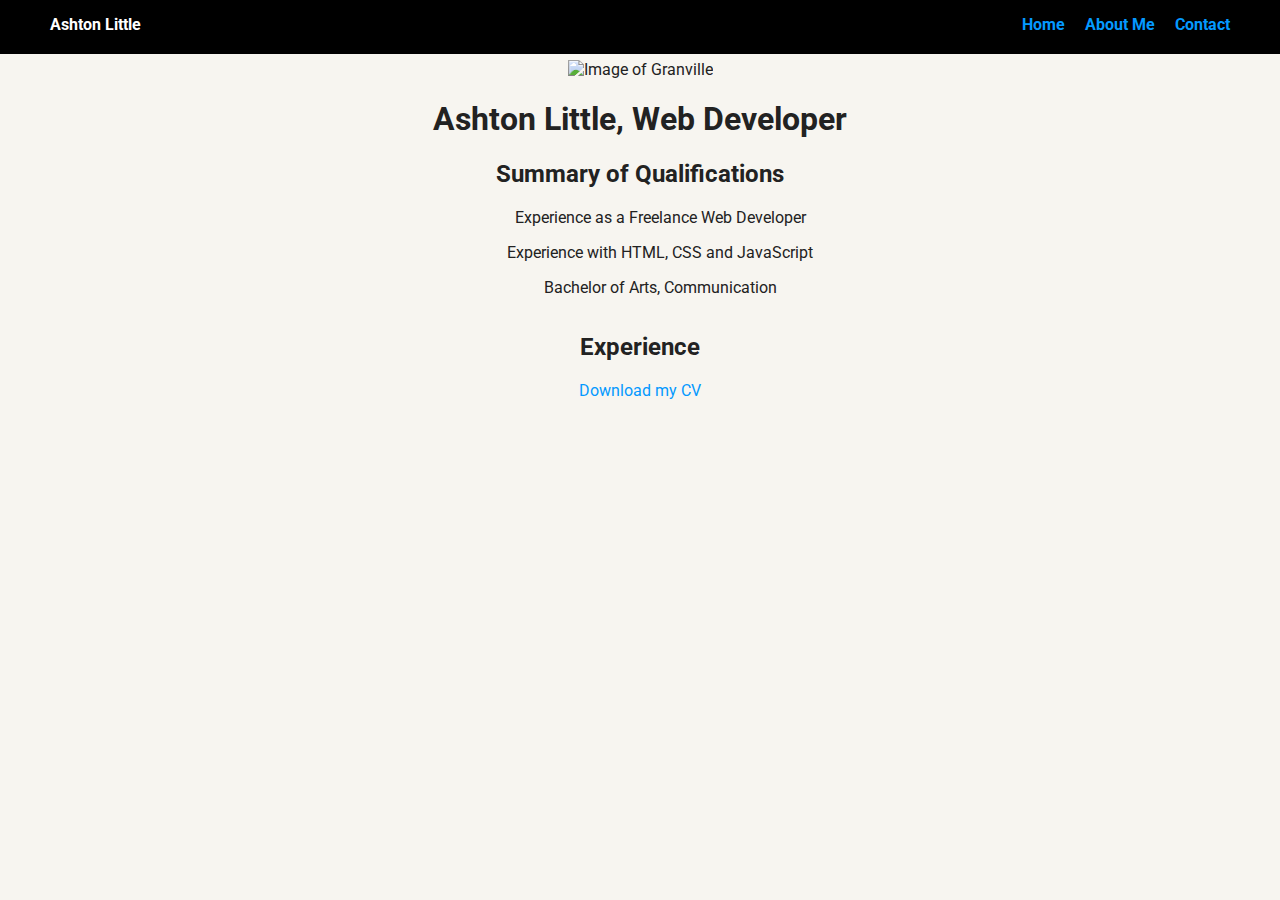
==== about.html @ 35fb8321 "saving changes" ====
<!doctype html>

<html lang="en">

<head>
  <meta charset="utf-8">
  <title>Ashton Little's Profile</title>
  <meta name="viewport" content="width=device-width, initial-scale=1.0">
  <link rel="stylesheet" type="text/css" href="styles.css">
  <link href="https://fonts.googleapis.com/css?family=Muli%7CRoboto:400,300,500,700,900" rel="stylesheet">
</head>

  <body>

  <div class="main-nav">
    <ul class="nav">
      <li class="name"> Ashton Little</li>
      <li><a href="index.html">Home</a></li>
      <li><a href="about.html">About Me</a></li>
      <li><a href="#">Contact</a></li>
    </ul>
  </div>

    <div class="resumeHeader">
    <img src="" alt="Image of Granville" class="main-image">
    <h1>Ashton Little, Web Developer</h1>
    <h2 class="section-title">Summary of Qualifications</h2>
      <ul>
        <p>Experience as a Freelance Web Developer</p>
        <p>Experience with HTML, CSS and JavaScript</p>
        <p>Bachelor of Arts, Communication</p>
      </ul>

    </div>
  <h2>Experience</h2>
  <div class="resume">
    <a href="files/ashtons_cv.pdf" class="button" download target="_blank">Download my CV</a>
  </div>


  </body>

</html>
---- styles.css ----
/* Global Layout Set-up */
* {
  box-sizing: border-box;
}

body {
  margin: 0;
  padding: 0;
  text-align: center;
  font-family: 'Roboto', sans-serif;
  color: #222;
  background: #f7f5f0;
}
/* Link Styles */

a {
  text-decoration: none;
  color: #0499ff;
}
a:hover {
  color: #6633ff;
}

/* Section Styles */

.main-nav {
  width: 100%;
  background: black;
  min-height: 30px;
  padding: 10px;
  position: fixed;
  text-align: center;
}
.nav {
  display: flex;
  justify-content: space-around;
  font-weight: 700;
  list-style-type: none;
  margin: 0 auto;
  padding: 0;
}
.nav .name {
  display: none;
}
.nav li {
  padding: 5px 10px 10px 10px;
}
.nav a {
  transition: all .5s;
}
.nav a:hover {
  color: white
}

header {
  text-align: center;
  background: url('images/granville.jpg') no-repeat top center ;
  background-size: cover;
  overflow: hidden;
  padding-top: 60px;
}
header {
  line-height: 1.5;
}
header .profile-image {
  margin-top: 50px;
  width: 150px;
  height: 150px;
  border-radius: 50%;
  border: 3px solid white;
  transition: all .5s;
}
header .profile-image:hover {
  transform: scale(1.2) rotate(360deg);
}
.tag {
  background-color: #efefef;
  color: black;
  padding: 10px;
  border-radius: 5px;
  display: table;
  margin: 10px auto;
}
.location {
  background-color: #222;
  color: white;
}
.card {
  margin: 30px;
  padding: 20px 40px 40px;
  max-width: 500px;
  text-align: left;
  background: #fff;
  border-bottom: 4px solid #ccc;
  border-radius: 6px;
}
.card:hover {
  border-color: #ff99ff;
}

ul.skills {
  padding: 0;
  text-align: center;
}

.skills li {
  border-radius: 6px;
  display: inline-block;
  background: #ff9904;
  color: white;
  padding: 5px 10px;
  margin: 2px;
}

.skills li:nth-child(odd) {
  background: #0399ff;
}

footer {
  width: 100%;
  min-height: 30px;
  padding: 20px 0 40px 20px;
}

footer .copyright {
  top: -8px;
  margin-right: 20px;
  font-size: .75em;
}

footer ul {
  list-style-type: none;
  margin: 0;
  padding: 0;
}

footer ul li {
  display: inline-block;
}

a.social {
  display: inline-block;
  text-indent: -9999px;
  margin-left: 5px;
  width: 30px;
  height: 30px;
  background-size: 30px 30px;
  opacity: .5;
  transition: all .25s;
}
a.twitter {
  background-image: url(images/twitter.svg);
}
a.linkedin {
  background-image: url(images/linkedin.svg);
}
a.github {
  background-image: url(images/github.svg);
}
a.social:hover {
  opacity: 1;
}
.clearfix {
  clear: both;
}

/* Styles for larger screens */
@media screen and (min-width: 720px) {

  .flex {
      display: flex;
      max-width: 1200px;
      justify-content: space-around;
      margin: 0 auto;
  }

  header {
    min-height: 450px;
  }

  .nav {
    max-width: 1200px;
  }

  .nav .name {
    display: block;
    margin-right: auto;
    color: white;
  }

  main {
    padding-top: 50px;
  }

  main p {
    line-height: 1.6em;
  }

  footer {
    font-size: 1.3em;
    max-width: 1200px;
    margin: 40px auto;
  }

}

h3{
  color: black;

}

.card-title {
  text-align: center;
  border: solid black 3px;
  border-radius: 10px;
  padding: 15px;
}

.resumeHeader{
  text-align: center;
  background-size: cover;
  overflow: hidden;
  padding-top: 60px;

}
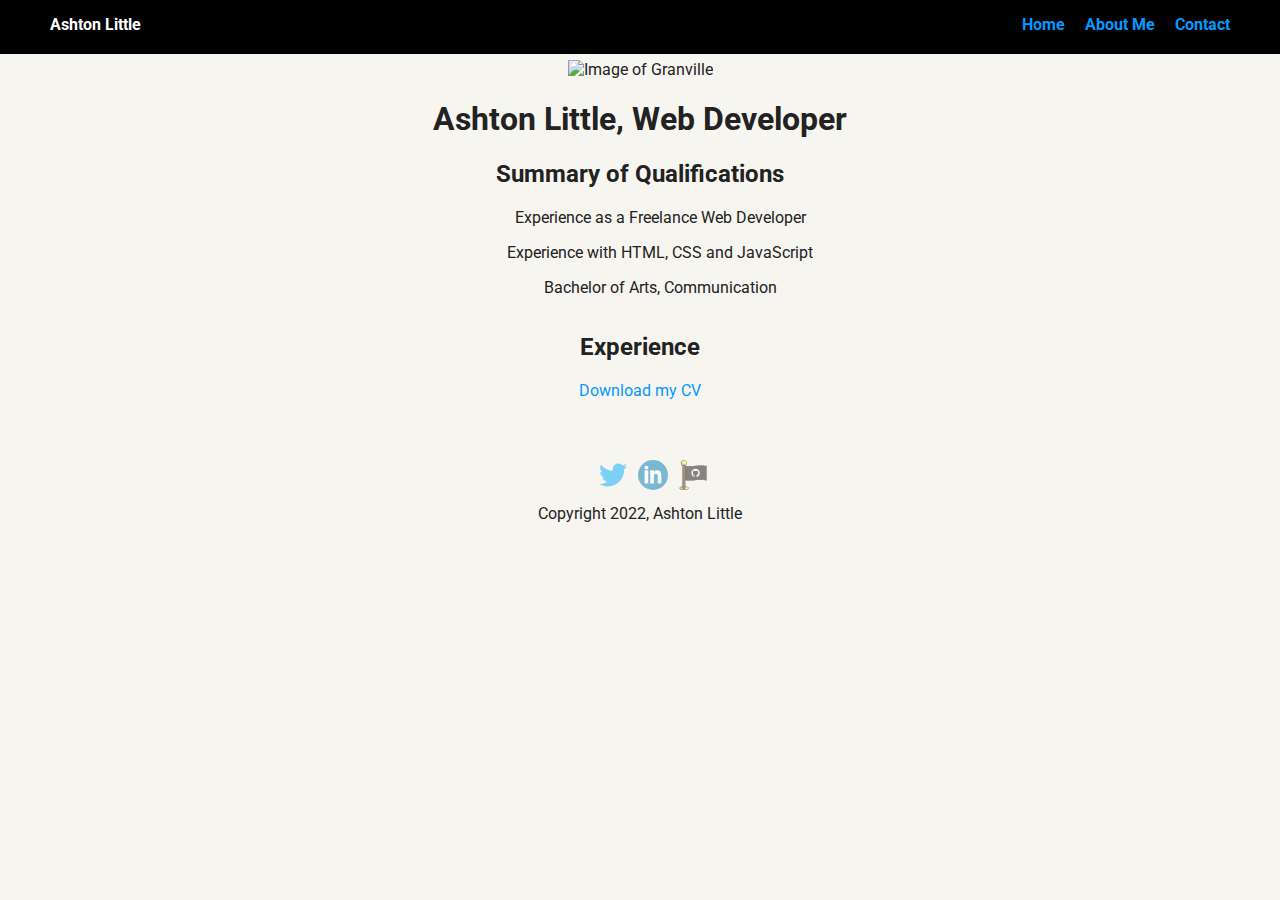
==== commit 8a382d5b: "saving changes" ====
--- a/about.html
+++ b/about.html
@@ -17,7 +17,7 @@
       <li class="name"> Ashton Little</li>
       <li><a href="index.html">Home</a></li>
       <li><a href="about.html">About Me</a></li>
-      <li><a href="#">Contact</a></li>
+      <li><a href="contact.html">Contact</a></li>
     </ul>
   </div>
 
@@ -39,5 +39,12 @@
 
 
   </body>
-
+<footer>
+  <ul>
+    <li><a href="https://twitter.com/ashton_codes" target="_blank" class="social twitter">Twitter</a></li>
+    <li><a href="https://www.linkedin.com/in/ashton-little-a6b362132/" target="_blank" class="social linkedin">LinkedIn</a></li>
+    <li><a href="https://github.com/ashton8504" target="_blank" class="social github">Github</a></li>
+  </ul>
+  <p class="copyright">Copyright 2022, Ashton Little</p>
+</footer>
 </html>--- a/styles.css
+++ b/styles.css
@@ -224,3 +224,6 @@
 
 }
 
+.contact-info{
+  color: black;
+}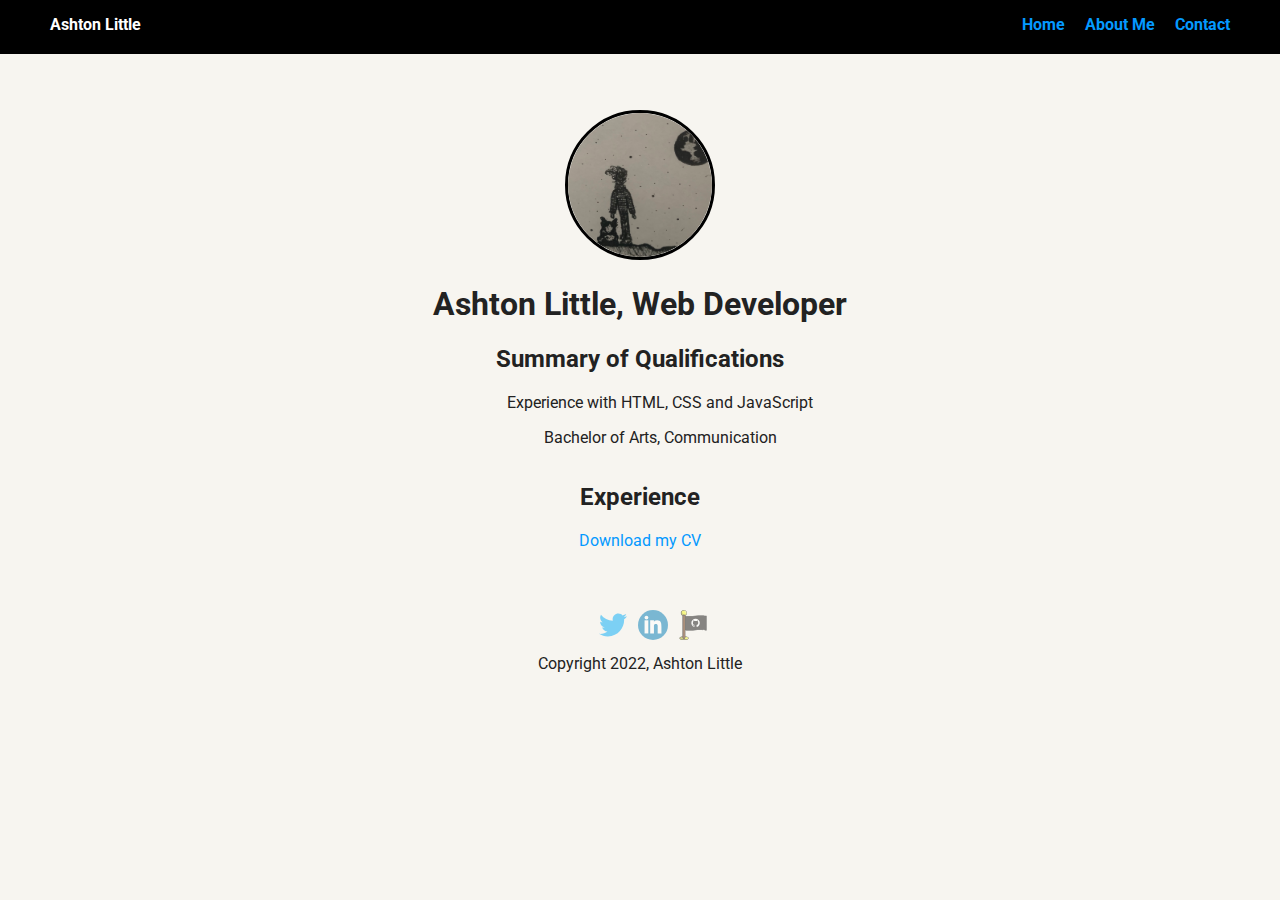
==== commit c04b4ed8: "added image to about" ====
--- a/about.html
+++ b/about.html
@@ -22,11 +22,10 @@
   </div>
 
     <div class="resumeHeader">
-    <img src="" alt="Image of Granville" class="main-image">
+    <img src="images/lokys.png" alt="Image of Granville" class="about-image">
     <h1>Ashton Little, Web Developer</h1>
     <h2 class="section-title">Summary of Qualifications</h2>
       <ul>
-        <p>Experience as a Freelance Web Developer</p>
         <p>Experience with HTML, CSS and JavaScript</p>
         <p>Bachelor of Arts, Communication</p>
       </ul>
--- a/styles.css
+++ b/styles.css
@@ -67,7 +67,7 @@
   width: 150px;
   height: 150px;
   border-radius: 50%;
-  border: 3px solid white;
+  border: 3px solid black;
   transition: all .5s;
 }
 header .profile-image:hover {
@@ -226,4 +226,14 @@
 
 .contact-info{
   color: black;
+}
+
+.about-image{
+  border: solid black 3px;
+  margin-top: 50px;
+  width: 150px;
+  height: 150px;
+  border-radius: 50%;
+  /*border: 3px solid white;*/
+  transition: all .5s;
 }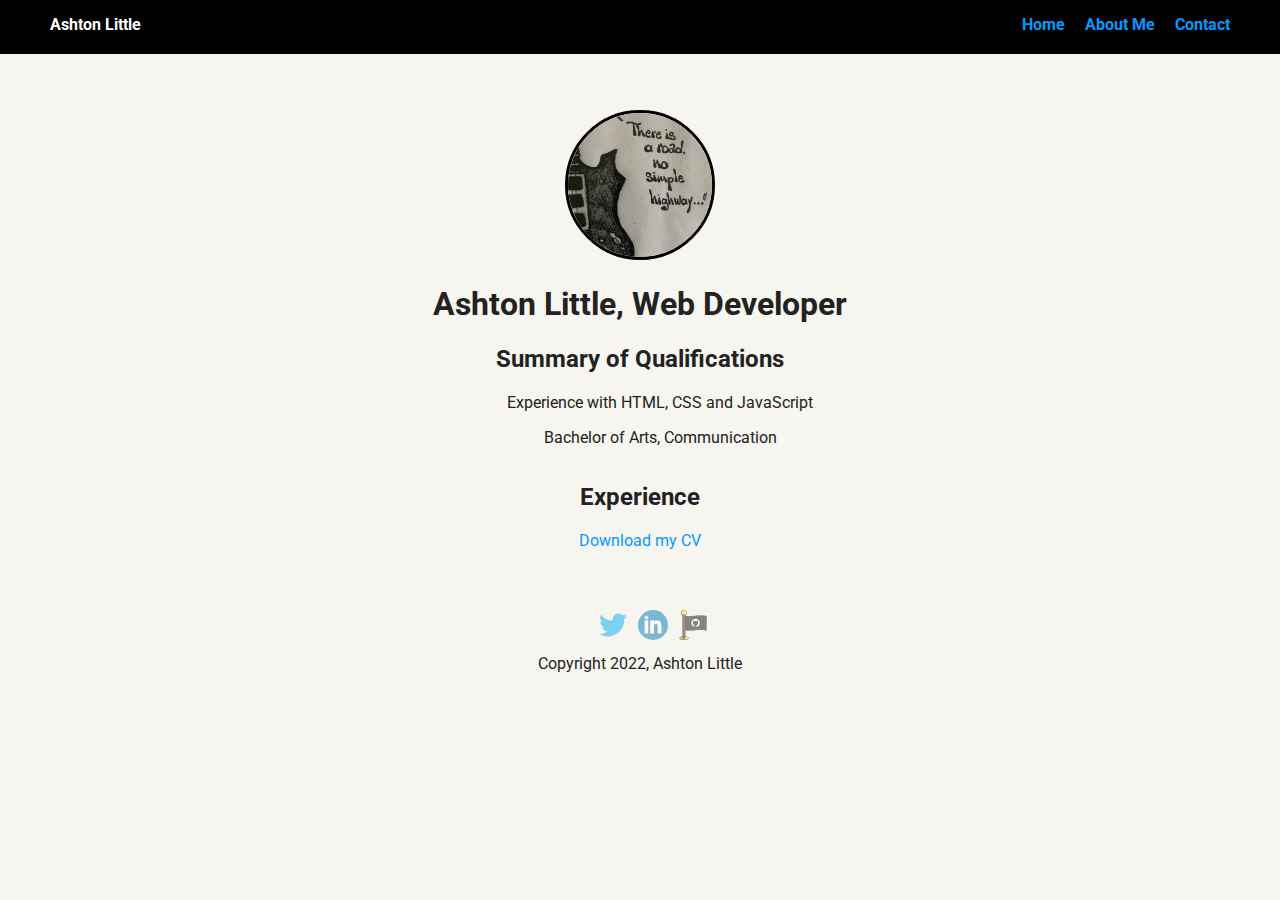
==== commit 62e4bc67: "added photo" ====
--- a/about.html
+++ b/about.html
@@ -22,7 +22,7 @@
   </div>
 
     <div class="resumeHeader">
-    <img src="images/lokys.png" alt="Image of Granville" class="about-image">
+    <img src="images/jerry.png" alt="Image of Granville" class="about-image">
     <h1>Ashton Little, Web Developer</h1>
     <h2 class="section-title">Summary of Qualifications</h2>
       <ul>
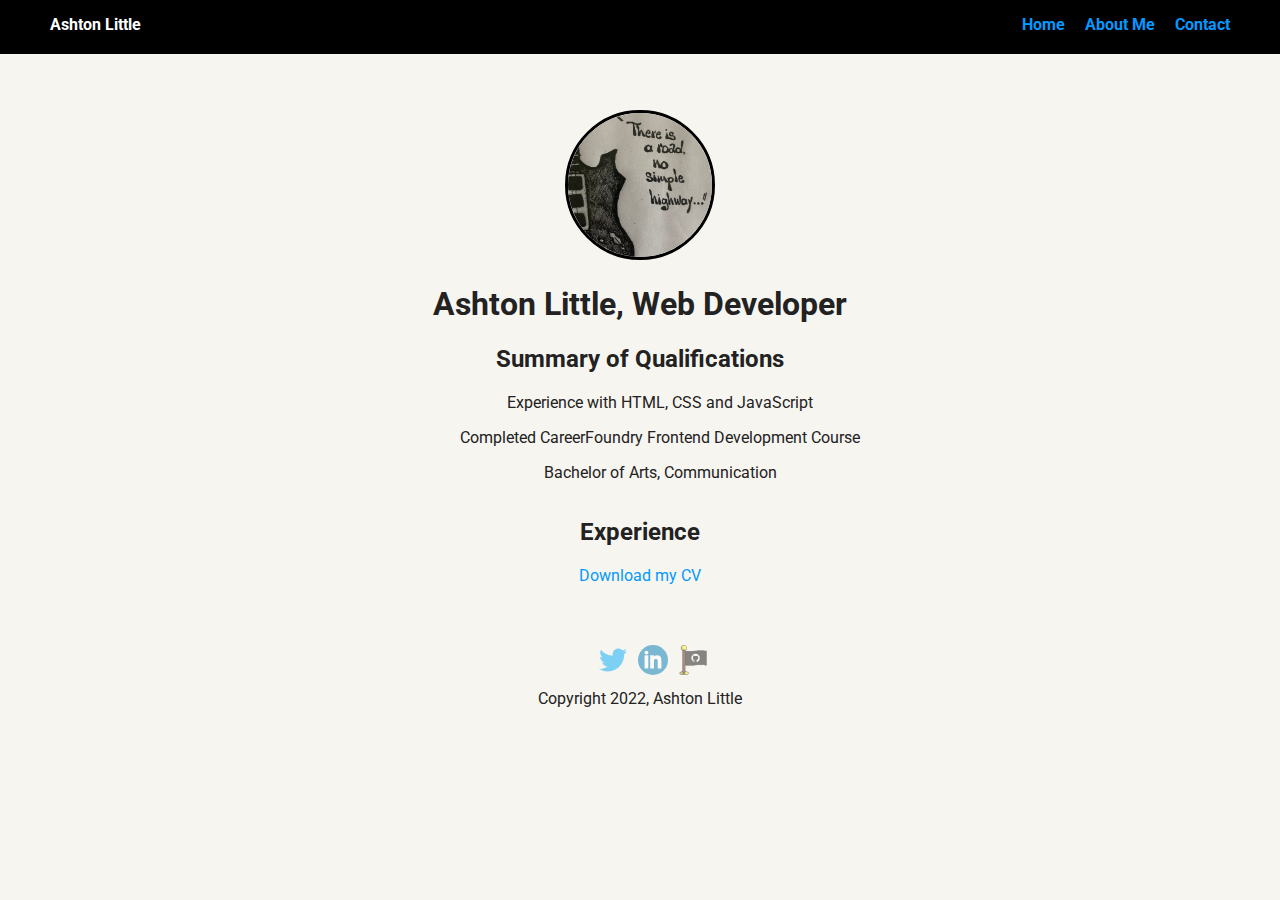
==== commit c03fa195: "updated homepage" ====
--- a/about.html
+++ b/about.html
@@ -27,6 +27,7 @@
     <h2 class="section-title">Summary of Qualifications</h2>
       <ul>
         <p>Experience with HTML, CSS and JavaScript</p>
+        <p>Completed CareerFoundry Frontend Development Course</p>
         <p>Bachelor of Arts, Communication</p>
       </ul>
 
--- a/styles.css
+++ b/styles.css
@@ -234,6 +234,9 @@
   width: 150px;
   height: 150px;
   border-radius: 50%;
-  /*border: 3px solid white;*/
   transition: all .5s;
+}
+
+.about-image:hover {
+  transform: scale(1.2) rotate(360deg);
 }